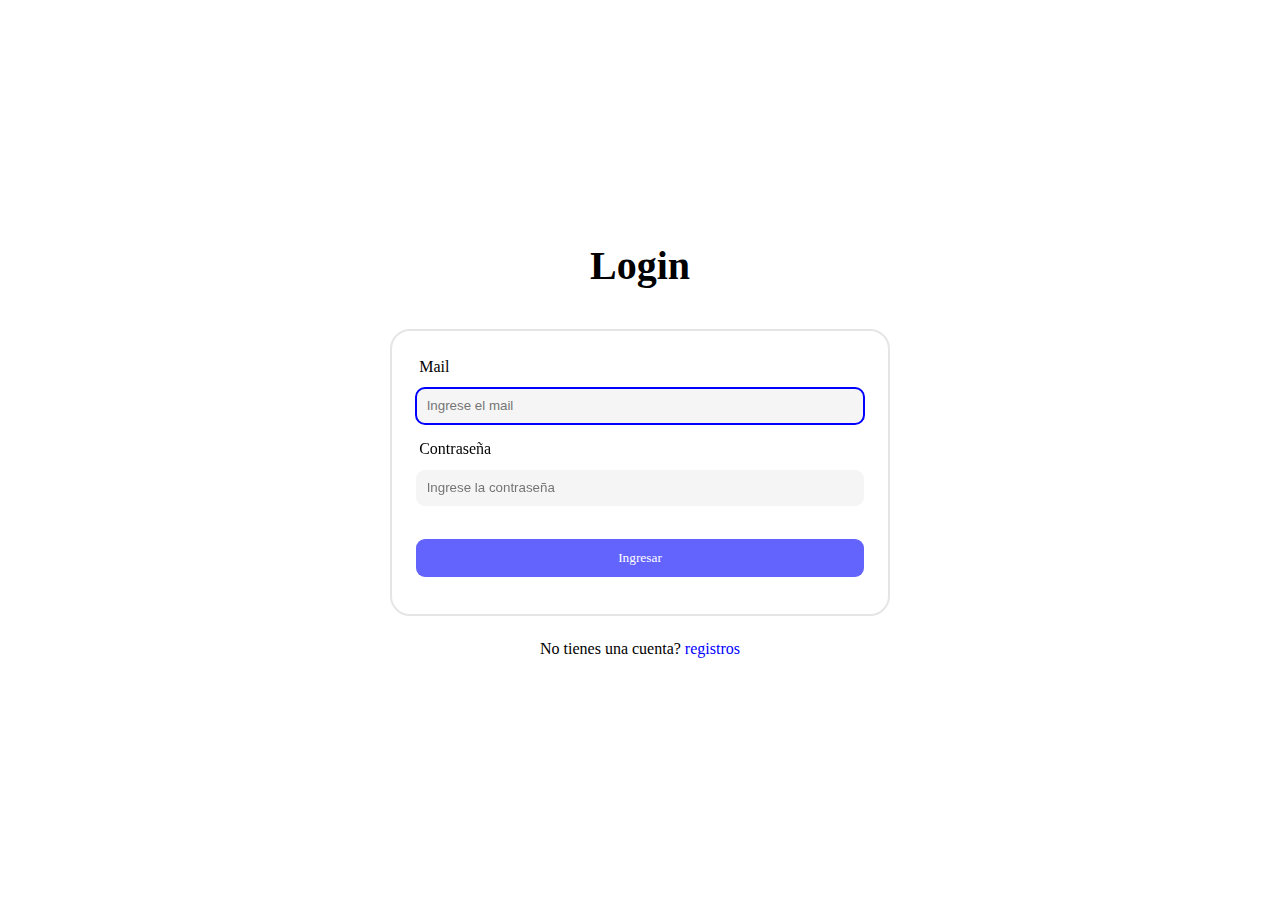
==== login.html @ ed27bf75 "creacion del login y signop" ====
<!DOCTYPE html>
<html lang="en">
  <head>
    <meta charset="UTF-8" />
    <meta name="viewport" content="width=device-width, initial-scale=1.0" />
    <title>Login</title>
    <link rel="stylesheet" href="css/styles.css" />
  </head>
  <body>
    <div class="container">
      <div class="bubbles"></div>
    </div>
    <section>
      <h2>Login</h2>
      <form id="loginForm">
        <label>Mail</label>
        <input
          type="email"
          placeholder="Ingrese el mail"
          id="email"
          required
          autofocus
        />
        <label>Contraseña</label>
        <input
          type="password"
          placeholder="Ingrese la contraseña"
          id="password"
          required
        />
        <input type="submit" value="Ingresar" />
      </form>
      <p>No tienes una cuenta? <a href="signop.html">registros</a></p>
    </section>
    <script src="js/login.js"></script>
  </body>
</html>
---- css/styles.css ----
:root{
  --font-mono: ui-monospace, Menlo, Monaco, 'cascadia mono', 'segoe UI Mono', 'Roboto Mono', 'Oxygen Mono', 'Ubuntu Monospace', 'Source Code Pro', 'Fira Mono', 'Droid  Sans Mono', 'Courier New' monospace
   --transition: all 0.1s cubic-bezier(0.645, 0.045, 0.355, 1)
}

*{
    margin: 0;
    padding: 0;
        box-sizing: border-box;
}

body{
        font-family: var(--font-mono);
}

section{
    display: flex;
    flex-wrap: wrap;
    height: 100vh;
    align-items: center;
    justify-content: center;
    flex-direction: column;
    padding: 1em;
}

section h1{

font-size: 3em;

}

section h2{
    text-align: center;
    width: 100%;
    margin-bottom: 1em;
    font-size: 2.5em;
}

section form{
    padding: 1.5em;
    display: flex;
    flex-wrap: wrap;
    max-width: 500px;
    border-radius: 20px;
    border: 2px solid rgba(0, 0, 0,.1)
}

section form label{
width: 100%;
padding: 0.2em;
margin-bottom: 0.5em;
}

section form input {
width: 100%;
margin-bottom: 1em;
padding: 0.8em;
border-radius: 9px;
border: none;
outline-color: blue;
background-color: whitesmoke;
}

section form input[type='submit']{
margin-top: 1.5em;
background-color: rgb(99, 99, 254);
color: #fff;
font-family: var(--font-mono);
transition: var(--transition);
}

section form input[type='submit']:active{
transform: scale(0.97);
} 

section p{
margin-top: 1.5em;
}

section p a {
text-decoration: none;
color: rgb(0, 0, 255);
}
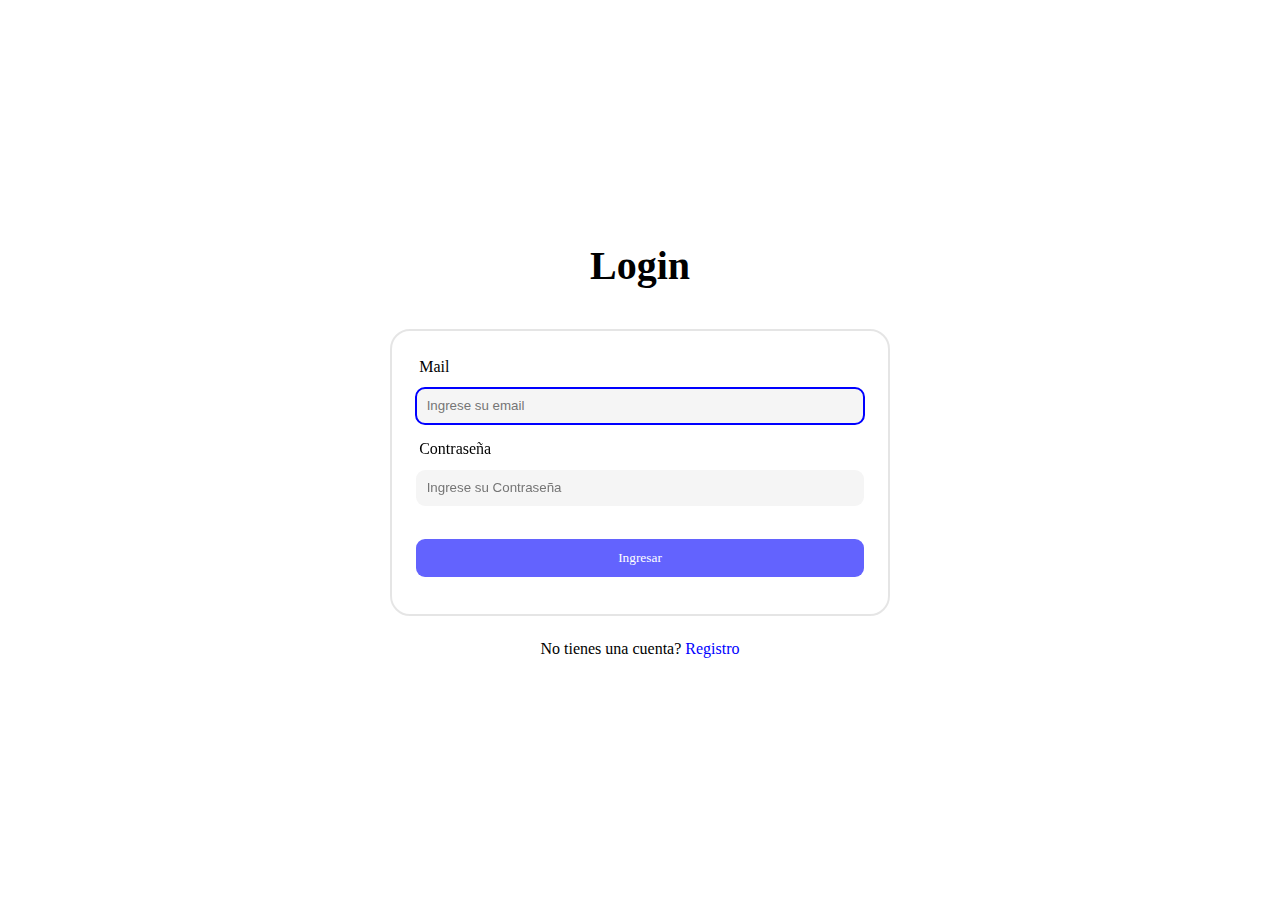
==== commit f10fea59: "sobre mi" ====
--- a/login.html
+++ b/login.html
@@ -4,34 +4,20 @@
     <meta charset="UTF-8" />
     <meta name="viewport" content="width=device-width, initial-scale=1.0" />
     <title>Login</title>
-    <link rel="stylesheet" href="css/styles.css" />
+    <link rel="stylesheet" href="src/css/styles.css" />
   </head>
   <body>
-    <div class="container">
-      <div class="bubbles"></div>
-    </div>
     <section>
       <h2>Login</h2>
       <form id="loginForm">
         <label>Mail</label>
-        <input
-          type="email"
-          placeholder="Ingrese el mail"
-          id="email"
-          required
-          autofocus
-        />
+        <input type="email" placeholder="Ingrese su email" id="email" required autofocus />
         <label>Contraseña</label>
-        <input
-          type="password"
-          placeholder="Ingrese la contraseña"
-          id="password"
-          required
-        />
+        <input type="password" placeholder="Ingrese su Contraseña" id="password" required />
         <input type="submit" value="Ingresar" />
       </form>
-      <p>No tienes una cuenta? <a href="signop.html">registros</a></p>
+      <p>No tienes una cuenta? <a href="signup.html">Registro</a></p>
     </section>
-    <script src="js/login.js"></script>
+    <script src="src/js/login.js"></script>
   </body>
 </html>
--- a/src/css/styles.css
+++ b/src/css/styles.css
@@ -0,0 +1,84 @@
+:root{
+  --font-mono: ui-monospace, Menlo, Monaco, 'cascadia mono', 'segoe UI Mono', 'Roboto Mono', 'Oxygen Mono', 'Ubuntu Monospace', 'Source Code Pro', 'Fira Mono', 'Droid  Sans Mono', 'Courier New' monospace
+   --transition: all 0.1s cubic-bezier(0.645, 0.045, 0.355, 1)
+}
+
+*{
+    margin: 0;
+    padding: 0;
+        box-sizing: border-box;
+}
+
+body{
+        font-family: var(--font-mono);
+}
+
+section{
+    display: flex;
+    flex-wrap: wrap;
+    height: 100vh;
+    align-items: center;
+    justify-content: center;
+    flex-direction: column;
+    padding: 1em;
+}
+
+section h1{
+
+font-size: 3em;
+
+}
+
+section h2{
+    text-align: center;
+    width: 100%;
+    margin-bottom: 1em;
+    font-size: 2.5em;
+}
+
+section form{
+    padding: 1.5em;
+    display: flex;
+    flex-wrap: wrap;
+    max-width: 500px;
+    border-radius: 20px;
+    border: 2px solid rgba(0, 0, 0,.1)
+}
+
+section form label{
+width: 100%;
+padding: 0.2em;
+margin-bottom: 0.5em;
+}
+
+section form input {
+width: 100%;
+margin-bottom: 1em;
+padding: 0.8em;
+border-radius: 9px;
+border: none;
+outline-color: blue;
+background-color: whitesmoke;
+}
+
+section form input[type='submit']{
+margin-top: 1.5em;
+background-color: rgb(99, 99, 254);
+color: #fff;
+font-family: var(--font-mono);
+transition: var(--transition);
+}
+
+section form input[type='submit']:active{
+transform: scale(0.97);
+} 
+
+section p{
+margin-top: 1.5em;
+}
+
+section p a {
+text-decoration: none;
+color: rgb(0, 0, 255);
+}
+
